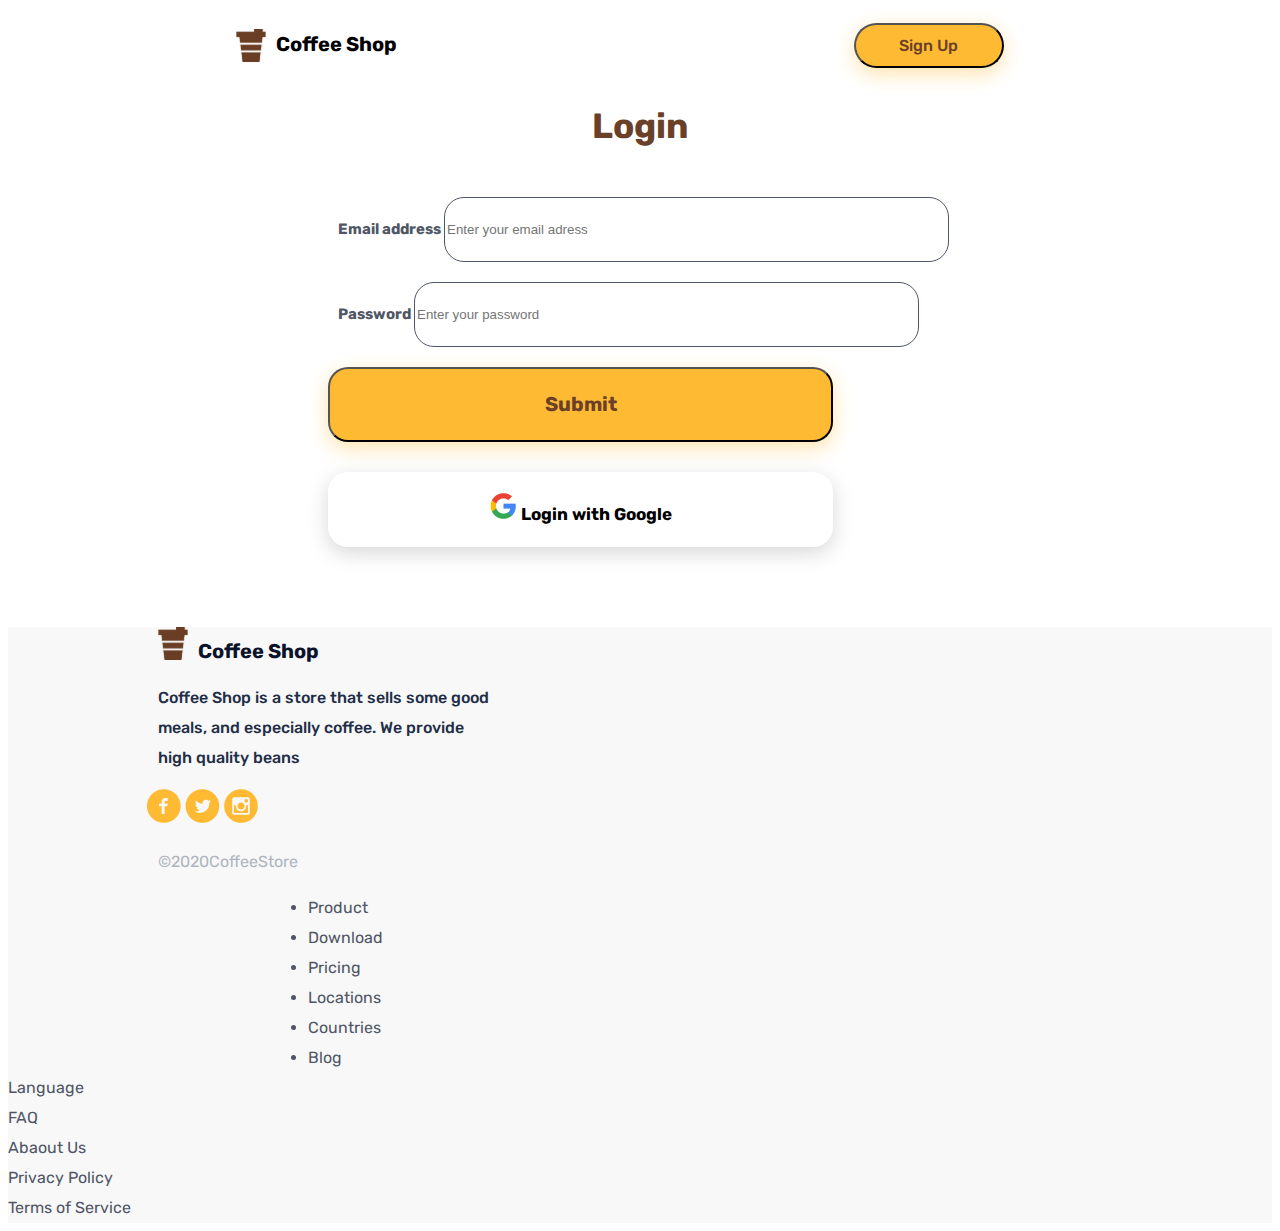
==== login/index.html @ 6c2e3c2b "week_5" ====
<!doctype html>
<html lang="en">
  <head>
    <!-- Required meta tags -->
    <meta charset="utf-8">
    <meta name="viewport" content="width=device-width, initial-scale=1">

    <!-- Bootstrap CSS -->
    <link href="https://cdn.jsdelivr.net/npm/bootstrap@5.0.1/dist/css/bootstrap.min.css" rel="stylesheet" integrity="sha384-+0n0xVW2eSR5OomGNYDnhzAbDsOXxcvSN1TPprVMTNDbiYZCxYbOOl7+AMvyTG2x" crossorigin="anonymous">
    <link rel="stylesheet" href="css/bg.css">
    <link rel="stylesheet" href="css/nav.css">
    <link rel="stylesheet" href="css/font.css">
    <link rel="stylesheet" href="css/footer.css">
    <link rel="stylesheet" href="css/form.css">
    <title>Login</title>
  </head>
  <body>
    <div class="container-fluid">
        <div class="row">
          <div class="col-sm-12 col-md-12 col-lg-4  d-lg-block d-md-none d-sm-none d-none bg">
           
          </div>
          <div class="col-sm-12 col-md-12 col-lg-8 pt-1">
            
            <div class="col-sm-12 col-md-12 col-lg-6 w-100">
                <div class="navbars">          
                    <div class="logos"> 
                               <svg width="30" height="33" viewBox="0 0 30 33" fill="none" xmlns="http://www.w3.org/2000/svg" xmlns:xlink="http://www.w3.org/1999/xlink">
                                <rect width="30" height="33" fill="url(#pattern0)"/>
                                <defs>
                                <pattern id="pattern0" patternContentUnits="objectBoundingBox" width="1" height="1">
                                <use xlink:href="#image0" transform="translate(-0.05) scale(0.00859375 0.0078125)"/>
                                </pattern>
                                <image id="image0" width="128" height="128" xlink:href="[data-uri]"/>
                                </defs>
                                </svg> 
                        <h1>
                            Coffee Shop
                        </h1> 
                    </div>
                    <div class="secondary-menus">                    
                          <button type="submit" class="btn" id="sign"> Sign Up</button>
                    </div>
                </div>
              </div>
            <div class="col-sm-12 col-md-12 col-lg-6 w-100">
                <form class="m-5">
                    <h1>Login</h1>
                    <div class="form-group">
                      <label for="exampleInputEmail1">Email address</label>
                      <input type="email" class="form-control" id="exampleInputEmail1" aria-describedby="emailHelp" placeholder="Enter your email adress">
                    </div>
                    <div class="form-group">
                      <label for="exampleInputPassword1">Password</label>
                      <input type="password" class="form-control" id="exampleInputPassword1" placeholder="Enter your password">
                    </div>
                    <div class="row">
                        <div class="col-12 m-2">                    
                            <button type="submit" class="btn ">Submit</button>
                        </div>
                        <div class="col-12 m-2">                    
                            <button type="submit" class="btn " id="google"> <img src="img/google.png" class="pe-2"> Login with Google</button>
                        </div>
                     </div>
                </form>
            </div>           
          </div>
          

          <footer class="col-sm-12 col-md-12 col-lg-6  w-100">
            <div class="row">
                <div class="col-sm-12 col-md-12 col-lg-6 footer-left">
                  <div class="col logo-footer">
                      <svg width="30" height="33" viewBox="0 0 30 33" fill="none" xmlns="http://www.w3.org/2000/svg" xmlns:xlink="http://www.w3.org/1999/xlink">
                          <rect width="30" height="33" fill="url(#pattern0)"/>
                          <defs>
                          <pattern id="pattern0" patternContentUnits="objectBoundingBox" width="1" height="1">
                          <use xlink:href="#image0" transform="translate(-0.05) scale(0.00859375 0.0078125)"/>
                          </pattern>
                          <image id="image0" width="128" height="128" xlink:href="[data-uri]"/>
                          </defs>
                      </svg> 
                      <h1>
                          Coffee Shop
                      </h1> 
                  </div>
                  <div class="col ket-logo">
                      <p class="ket-footer">Coffee Shop is a store that sells some good meals, and especially coffee. We provide high quality beans</p>
                  </div>
                  <div class="col icon-sosmed">
                      <img class="m-2" src="img/fb.png"> 
                      <img class="m-2" src="img/twt.png"> 
                      <img class="m-2" src="img/ig.png"> 
                  </div>
                  <div class="col copyright">
                      <p class="ket-footer">©2020CoffeeStore</p>
                  </div>
                </div>
                <div class="col-sm-12 col-md-12 col-lg-6">
                  <div class="row mt-5 ms-5 footer-right">
                      <div class="col-6 list-unstyled list-left">
                          <li>Product</li>
                          <li>Download</li>
                          <li>Pricing</li>
                          <li>Locations</li>
                          <li>Countries</li>
                          <li>Blog</li>
                      </div>
                      <div class="col-6 list-unstyled list-right">
                          <li>Language</li>
                          <li>FAQ</li>
                          <li>Abaout Us</li>
                          <li>Privacy Policy</li>
                          <li>Terms of Service</li>
                      </div>
                  </div>
                </div>
            </div>
          </footer>
        </div>
      </div>

    <!-- Optional JavaScript; choose one of the two! -->

    <!-- Option 1: Bootstrap Bundle with Popper -->
    <script src="https://cdn.jsdelivr.net/npm/bootstrap@5.0.1/dist/js/bootstrap.bundle.min.js" integrity="sha384-gtEjrD/SeCtmISkJkNUaaKMoLD0//ElJ19smozuHV6z3Iehds+3Ulb9Bn9Plx0x4" crossorigin="anonymous"></script>

    <!-- Option 2: Separate Popper and Bootstrap JS -->
    <!--
    <script src="https://cdn.jsdelivr.net/npm/@popperjs/core@2.9.2/dist/umd/popper.min.js" integrity="sha384-IQsoLXl5PILFhosVNubq5LC7Qb9DXgDA9i+tQ8Zj3iwWAwPtgFTxbJ8NT4GN1R8p" crossorigin="anonymous"></script>
    <script src="https://cdn.jsdelivr.net/npm/bootstrap@5.0.1/dist/js/bootstrap.min.js" integrity="sha384-Atwg2Pkwv9vp0ygtn1JAojH0nYbwNJLPhwyoVbhoPwBhjQPR5VtM2+xf0Uwh9KtT" crossorigin="anonymous"></script>
    -->
  </body>
</html>
---- login/css/bg.css ----
.bg{
    background-image: url("../img/background.png") !important;
    height: 1vr;
}
---- login/css/nav.css ----
.navbars{
    font-family: 'Rubik';
    width: 100%;
    display: flex;
}

.logos{
    width: 50%;
    display: flex;
    align-items: center;
    justify-content: center; 
    cursor: pointer;
}

.logos h1{
    font-size: 20px;
    margin-left: 10px;
    margin-top: 10px;
    
}

.secondary-menus {
    width: 50%;
    display: flex;
    align-items: center;
    justify-content: center; 
    display: flex;
    list-style-type: none;
    margin: 15px;
    font-size: 16px;
    cursor: pointer;
    
}

.secondary-menus a{
    text-decoration: none;
    font-weight: 600;
}

.login-nav{
    text-align: center; 
    font-family: Rubik;
    font-style: normal;
    font-weight: bold;
    font-size: 35px;
    line-height: 41px;
    color: #6A4029;
    margin-bottom: 50px;
    color: #6A4029;
    margin-top: 50px;
}

#sign{
    width: 150px;
    height: 45px;
    background: #FFBA33;
    border-radius: 50px;
    font-family: Rubik;
    font-style: normal;
    font-weight: 500;
    font-size: 16px;
    line-height: 19px;
    /* identical to box height */
    color: #6A4029;
    margin-left: -40px ;
}

#sign:hover{
    background-color: #6A4029;
    color: white;
}

@media screen and (max-width: 576px){
    #sign{
        margin: none;
        margin-left: 20px;
    }
}
---- login/css/font.css ----
@import url('https://fonts.googleapis.com/css2?family=Rubik:ital,wght@0,300;0,400;0,500;0,600;0,700;0,800;0,900;1,300;1,400;1,500;1,600;1,700;1,800;1,900&display=swap');
@import url('https://fonts.googleapis.com/css2?family=Poppins:ital,wght@0,100;0,800;1,900&display=swap');
@import url('https://fonts.googleapis.com/css2?family=Poppins:ital,wght@0,100;0,200;0,300;0,400;0,500;0,600;0,700;0,800;0,900;1,100;1,200;1,300;1,400;1,500;1,600;1,700;1,800;1,900&display=swap');
---- login/css/footer.css ----
.logo-footer{
    margin-top: 50px;
    margin-left: 50px;
}

.logo-footer h1{
    margin-left: 40px;
    margin-top: -25px;  
    font-family: Rubik;
    font-style: normal;
    font-weight: bold;
    font-size: 20px;
    line-height: 24px;
    color: #0B132A;
}

.ket-logo{       
    font-family: Rubik;
    font-style: normal;
    font-weight: 500;
    font-size: 16px;
    line-height: 30px;
    color: #222e47;
    width: 340px;
    margin-left: 50px;
    margin-top: 20px;
}

.icon-sosmed{
    margin-left: 39px;
}

.copyright{
    margin-left: 50px;
    font-family: Rubik;
    font-style: normal;
    font-weight: normal;
    font-size: 16px;
    line-height: 30px;
    color: #AFB5C0;
    margin-top: 20px;
}

footer .row{
    background-color:  #F8F8F8;
}

.footer-left{
    padding-left: 100px;
}
.footer-right{
    font-family: Rubik;
    font-style: normal;
    font-weight: normal;
    font-size: 16px;
    line-height: 30px;
    color: #4F5665;
}

.list-left{
    padding-left: 300px;
   
}
.list-left li:hover{
    font-weight: 500;
    font-size: 18px;
    color: #0B132A;
}
.list-right li:hover{
    font-weight: 500;
    font-size: 18px;
    color: #0B132A;
}

@media screen and (max-width: 576px){
    .list-left{
     
       margin-left: -90px;
       
    }

    .list-right{
        margin-top: -170px;
        
        
    }
    
    .footer-left{
        padding-left: 50px;
    }
    .ket-logo{       
        font-family: Rubik;
        font-style: normal;
        font-weight: 500;
        font-size: 16px;
        line-height: 30px;
        color: #222e47;
        width: 240px;
        margin-left: 15px;
        margin-top: 20px;
        text-align: center;
    }
    .icon-sosmed{
        margin-left: 59px;
    }
    .copyright{
        margin-left: 65px;
        font-family: Rubik;
        font-style: normal;
        font-weight: normal;
        font-size: 16px;
        line-height: 30px;
        color: #AFB5C0;
        margin-top: 20px;
    }
}
---- login/css/form.css ----
form h1{
    text-align: center; 
    font-family: Rubik;
    font-style: normal;
    font-weight: bold;
    font-size: 35px;
    line-height: 41px;
    color: #6A4029;
    margin-bottom: 50px;
}

.form-group{
    font-family: Rubik;
    font-style: normal;
    font-weight: bold;
    font-size: 15px;
    line-height: 24px;
    color: #4F5665;
    margin-bottom: 20px;
    margin-left: 330px;
  
}

.form-group input{
    background: #FFFFFF;
    border: 1px solid #4F5665;
    box-sizing: border-box;
    border-radius: 20px;
    width: 505px;
    height: 65px;

}

.btn{
    background: #FFBA33;
    box-shadow: 0px 6px 20px rgba(255, 186, 51, 0.4);
    border-radius: 20px;
    width: 505px;
    height: 75px;
    font-family: Rubik;
    font-style: normal;
    font-weight: bold;
    font-size: 20px;
    line-height: 25px;
    color: #6A4029;
    margin-left: 320px;
    justify-items: center;
}

.btn:hover{
    background-color: #6A4029;
    color: white;
}

#google{
    margin-left: 320px !important;
    background: white;
    color: black;
    font-size: 17px;
    border: none;
    margin: 30px auto;
    width: 505px;
    height: 75px;
    border: none;
    border-radius: 20px;
    box-shadow: 0px 6px 20px rgba(196, 196, 196, 0.67);
    font-weight: bold;
    cursor: pointer;   
}

#google:hover{
    background-color: rgba(196, 196, 196, 0.67);
}

.ready{  
    font-family: Rubik;
    font-style: normal;
    font-weight: bold;
    font-size: 16px;
    line-height: 30px;
    color: #9F9F9F;
    text-align: center;
    cursor: pointer
}

#coklat{
    background-color: #6A4029;
    color: white;
}

#coklat:hover{
    background-color: #FFBA33;
    color: #6A4029;
}

@media screen and (max-width: 576px){
    .form-group{
        font-family: Rubik;
        font-style: normal;
        font-weight: bold;
        font-size: 15px;
        line-height: 24px;
        color: #4F5665;
        margin-bottom: 20px;
        margin-left: -30px;
      
    } 
    .form-group input{
        background: #FFFFFF;
        border: 1px solid #4F5665;
        box-sizing: border-box;
        border-radius: 20px;
        width: 310px;
        height: 65px;
    
    }

    .btn{
        background: #FFBA33;
        box-shadow: 0px 6px 20px rgba(255, 186, 51, 0.4);
        border-radius: 20px;
        width: 310px;
        height: 75px;
        font-family: Rubik;
        font-style: normal;
        font-weight: bold;
        font-size: 20px;
        line-height: 25px;
        color: #6A4029;
        margin-left: -30px;
        justify-items: center;
    }
    #google{
        margin-left: -30px !important;
        background: white;
        color: black;
        font-size: 17px;
        border: none;
        margin: 30px auto;
        width: 310px;
        height: 75px;
        border: none;
        border-radius: 20px;
        box-shadow: 0px 6px 20px rgba(196, 196, 196, 0.67);
        font-weight: bold;
        cursor: pointer;   
    }
}
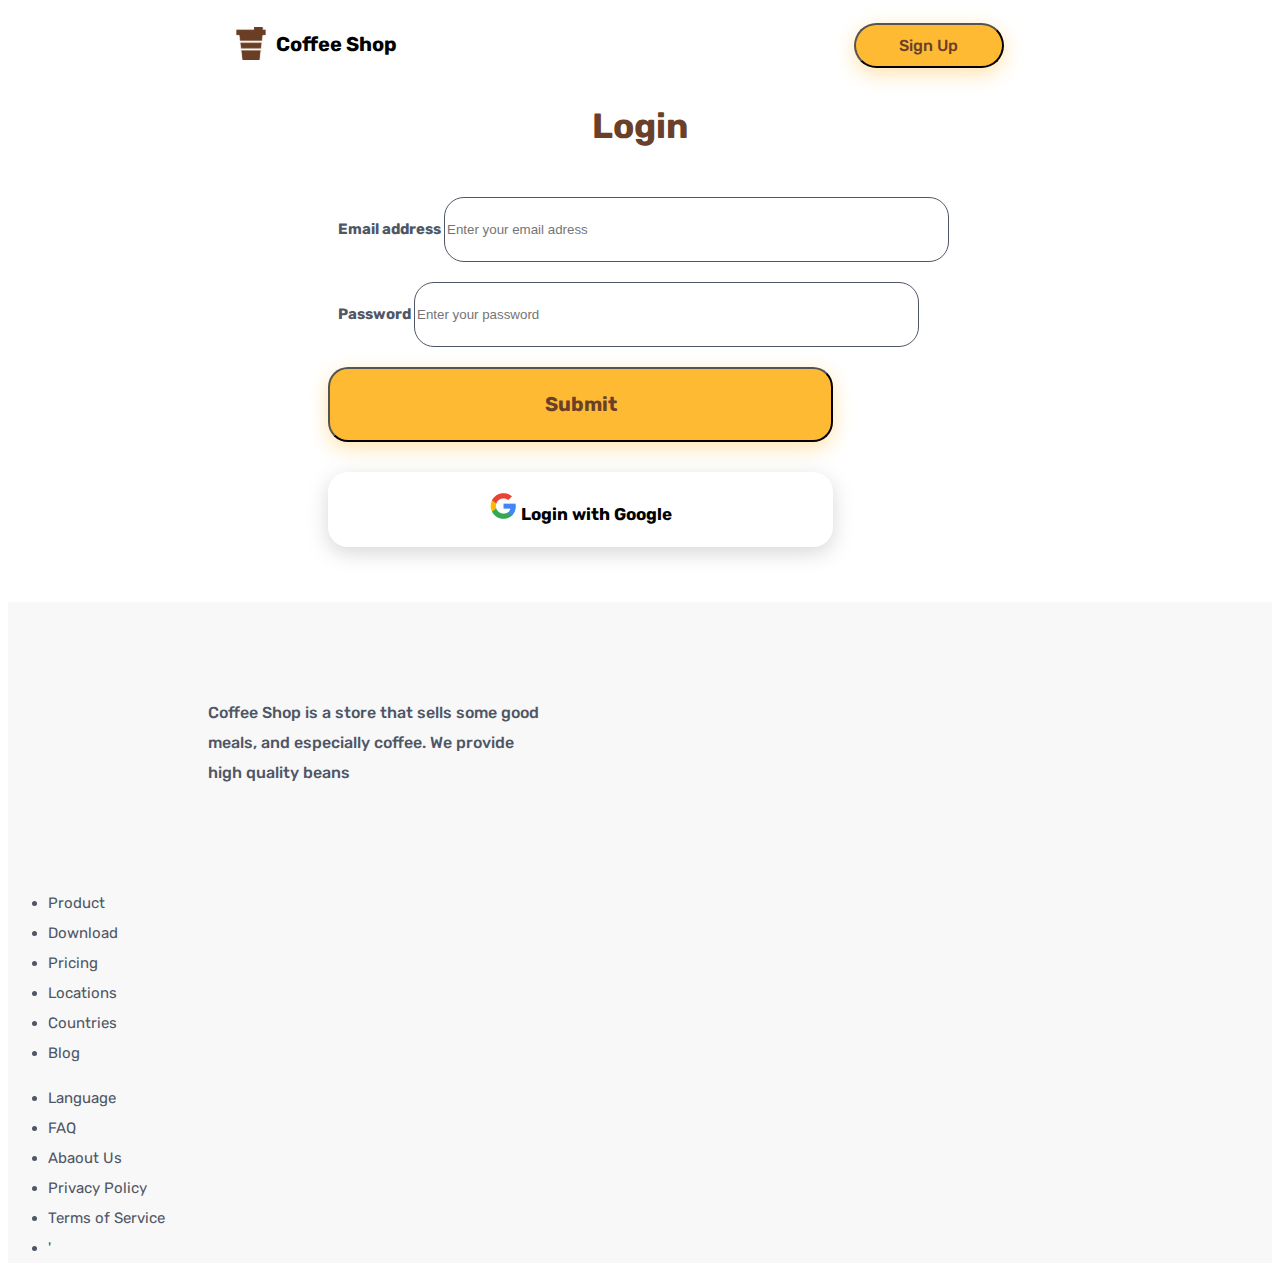
==== commit cd3ba6c3: "'last" ====
--- a/login/index.html
+++ b/login/index.html
@@ -12,6 +12,8 @@
     <link rel="stylesheet" href="css/font.css">
     <link rel="stylesheet" href="css/footer.css">
     <link rel="stylesheet" href="css/form.css">
+    <link rel="stylesheet" href="css/tablet.css">
+    <link rel="stylesheet" href="css/mobile.css">
     <title>Login</title>
   </head>
   <body>
@@ -25,6 +27,7 @@
             <div class="col-sm-12 col-md-12 col-lg-6 w-100">
                 <div class="navbars">          
                     <div class="logos"> 
+                      <a href="http://127.0.0.1:5500/week_5/landing_page/index.html">
                                <svg width="30" height="33" viewBox="0 0 30 33" fill="none" xmlns="http://www.w3.org/2000/svg" xmlns:xlink="http://www.w3.org/1999/xlink">
                                 <rect width="30" height="33" fill="url(#pattern0)"/>
                                 <defs>
@@ -34,12 +37,15 @@
                                 <image id="image0" width="128" height="128" xlink:href="[data-uri]"/>
                                 </defs>
                                 </svg> 
+                        </a>
+                        
                         <h1>
-                            Coffee Shop
+                           <a href="http://127.0.0.1:5500/week_5/landing_page/index.html"> Coffee Shop</a>
                         </h1> 
+                      
                     </div>
                     <div class="secondary-menus">                    
-                          <button type="submit" class="btn" id="sign"> Sign Up</button>
+                         <a href="http://127.0.0.1:5500/week_5/signup/index.html"> <button type="submit" class="btn" id="sign"> Sign Up</button></a>
                     </div>
                 </div>
               </div>
@@ -67,56 +73,49 @@
           </div>
           
 
-          <footer class="col-sm-12 col-md-12 col-lg-6  w-100">
-            <div class="row">
-                <div class="col-sm-12 col-md-12 col-lg-6 footer-left">
-                  <div class="col logo-footer">
-                      <svg width="30" height="33" viewBox="0 0 30 33" fill="none" xmlns="http://www.w3.org/2000/svg" xmlns:xlink="http://www.w3.org/1999/xlink">
-                          <rect width="30" height="33" fill="url(#pattern0)"/>
-                          <defs>
-                          <pattern id="pattern0" patternContentUnits="objectBoundingBox" width="1" height="1">
-                          <use xlink:href="#image0" transform="translate(-0.05) scale(0.00859375 0.0078125)"/>
-                          </pattern>
-                          <image id="image0" width="128" height="128" xlink:href="[data-uri]"/>
-                          </defs>
-                      </svg> 
-                      <h1>
-                          Coffee Shop
-                      </h1> 
-                  </div>
-                  <div class="col ket-logo">
-                      <p class="ket-footer">Coffee Shop is a store that sells some good meals, and especially coffee. We provide high quality beans</p>
-                  </div>
-                  <div class="col icon-sosmed">
-                      <img class="m-2" src="img/fb.png"> 
-                      <img class="m-2" src="img/twt.png"> 
-                      <img class="m-2" src="img/ig.png"> 
-                  </div>
-                  <div class="col copyright">
-                      <p class="ket-footer">©2020CoffeeStore</p>
-                  </div>
+          <footer>
+            <div class="row  justify-content-center">
+                <div class="col-lg-6 col-md-12 col-sm-12  text-center ">
+                    <div class="d-flex justify-content-center logo-footer">
+                        <img class="h-25 mt-2" src="img/coffee 2.png" alt="">
+                        <h1>Coffee Shop</h1>
+                     </div>
+                     <div class="ket-logo justify-content-center">
+                        <p>Coffee Shop is a store that sells some good meals, and especially coffee. We provide high quality beans</p>
+                     </div>
+                    <div class="col mt-5 icon-sosmed">
+                        <img class="m-2" src="img/fb.png"> 
+                        <img class="m-2" src="img/twt.png"> 
+                        <img class="m-2" src="img/ig.png"> 
+                    </div>
+                    <div class="col mt-3 copyright">
+                        <p class="ket-footer">©2020CoffeeStore</p>
+                    </div>     
                 </div>
-                <div class="col-sm-12 col-md-12 col-lg-6">
-                  <div class="row mt-5 ms-5 footer-right">
-                      <div class="col-6 list-unstyled list-left">
-                          <li>Product</li>
-                          <li>Download</li>
-                          <li>Pricing</li>
-                          <li>Locations</li>
-                          <li>Countries</li>
-                          <li>Blog</li>
-                      </div>
-                      <div class="col-6 list-unstyled list-right">
-                          <li>Language</li>
-                          <li>FAQ</li>
-                          <li>Abaout Us</li>
-                          <li>Privacy Policy</li>
-                          <li>Terms of Service</li>
-                      </div>
-                  </div>
+                <div class="col-lg-6 col-md-12 col-sm-12 ">
+                    <div class="d-flex justify-content-center list-footer">
+                        <ul class="list list-unstyled list-group list-group justify-content-center mt-3">
+                            <li class="list-group-item">Product</li>
+                            <li class="list-group-item">Download</li>
+                            <li class="list-group-item">Pricing</li>
+                            <li class="list-group-item">Locations</li>
+                            <li class="list-group-item">Countries</li>
+                            <li class="list-group-item">Blog</li>
+                        </ul>
+                        <ul class="ms-5 list list-unstyled list-group list-group-vertical justify-content-center mt-3">
+                            <li class="list-group-item">Language</li>
+                            <li class="list-group-item">FAQ</li>
+                            <li class="list-group-item">Abaout Us</li>
+                            <li class="list-group-item">Privacy Policy</li>
+                            <li class="list-group-item">Terms of Service</li>
+                            <li class="list-group-item"> '</li>
+                        </ul>
+                    </div>
+                        
+                
                 </div>
             </div>
-          </footer>
+        </footer>
         </div>
       </div>
 
--- a/login/css/nav.css
+++ b/login/css/nav.css
@@ -12,11 +12,17 @@
     cursor: pointer;
 }
 
-.logos h1{
+.logos h1 {
     font-size: 20px;
     margin-left: 10px;
     margin-top: 10px;
     
+    
+}
+
+.logos h1 a{
+    text-decoration: none !important;
+    color: black !important;
 }
 
 .secondary-menus {
--- a/login/css/footer.css
+++ b/login/css/footer.css
@@ -1,116 +1,57 @@
-.logo-footer{
-    margin-top: 50px;
-    margin-left: 50px;
-}
-
-.logo-footer h1{
-    margin-left: 40px;
-    margin-top: -25px;  
-    font-family: Rubik;
-    font-style: normal;
-    font-weight: bold;
-    font-size: 20px;
-    line-height: 24px;
-    color: #0B132A;
-}
-
-.ket-logo{       
-    font-family: Rubik;
-    font-style: normal;
-    font-weight: 500;
-    font-size: 16px;
-    line-height: 30px;
-    color: #222e47;
-    width: 340px;
-    margin-left: 50px;
-    margin-top: 20px;
-}
-
-.icon-sosmed{
-    margin-left: 39px;
-}
-
-.copyright{
-    margin-left: 50px;
-    font-family: Rubik;
-    font-style: normal;
-    font-weight: normal;
-    font-size: 16px;
-    line-height: 30px;
-    color: #AFB5C0;
-    margin-top: 20px;
-}
-
-footer .row{
-    background-color:  #F8F8F8;
-}
-
-.footer-left{
-    padding-left: 100px;
-}
-.footer-right{
-    font-family: Rubik;
-    font-style: normal;
-    font-weight: normal;
-    font-size: 16px;
-    line-height: 30px;
-    color: #4F5665;
-}
-
-.list-left{
-    padding-left: 300px;
-   
-}
-.list-left li:hover{
-    font-weight: 500;
-    font-size: 18px;
-    color: #0B132A;
-}
-.list-right li:hover{
-    font-weight: 500;
-    font-size: 18px;
-    color: #0B132A;
-}
-
-@media screen and (max-width: 576px){
-    .list-left{
-     
-       margin-left: -90px;
-       
+    /* footer */
+    footer{
+        background-color: #F8F8F8;
     }
-
-    .list-right{
-        margin-top: -170px;
-        
-        
-    }
-    
-    .footer-left{
-        padding-left: 50px;
-    }
-    .ket-logo{       
+     .logo-footer{
+         margin-top: 25px;
+         margin-left: -360px;
+     }
+       .logo-footer h1{
+            font-family: Rubik;
+            font-style: normal;
+            font-weight: bold;
+            font-size: 20px;
+            line-height: 24px;
+            color: #0B132A;
+            margin-left: 20px;
+            margin-top: 15px;
+       }
+       .ket-logo{
+          margin-left: 200px;
+          margin-top: 20px;
+       }
+       .ket-logo p{
+           text-align: start;
+        width: 340px;
+        height: 61.57px;
         font-family: Rubik;
         font-style: normal;
         font-weight: 500;
         font-size: 16px;
         line-height: 30px;
-        color: #222e47;
-        width: 240px;
-        margin-left: 15px;
-        margin-top: 20px;
-        text-align: center;
-    }
-    .icon-sosmed{
-        margin-left: 59px;
-    }
-    .copyright{
-        margin-left: 65px;
+        color: #4F5665;
+       }
+       .ket-footer{
+        margin-left: -410px;
+       }
+       .icon-sosmed{
+        margin-left: -400px;
+       }
+       .list-footer{
+        margin-top: 40px;
         font-family: Rubik;
         font-style: normal;
         font-weight: normal;
-        font-size: 16px;
+        font-size: 15px;
         line-height: 30px;
-        color: #AFB5C0;
-        margin-top: 20px;
-    }
-}+        color: #4F5665;
+       }
+       .list-footer li:hover{
+            cursor: pointer;
+            color: #0B132A;
+       }
+
+       .list li{
+        background-color: transparent;
+        border: transparent;
+    }--- a/login/css/tablet.css
+++ b/login/css/tablet.css
@@ -0,0 +1,29 @@
+@media screen and (max-width: 768px){
+  
+    .form-group{
+       margin-left: -20px;
+      margin-left: 60px;
+    }
+    .btn{
+        margin-left: -20px;
+        margin-left: 50px;  
+    }
+    #google{
+        margin-left: -5px !important;
+        margin-left: 50px !important;
+     
+    }
+    .logo-footer{
+        margin-left: 50px;
+    }
+    .ket-logo{
+        margin-left: 200px !important;
+        text-align: center !important;
+    }
+    .icon-sosmed{
+        margin-left: 50px;
+    }
+    .copyright{
+        margin-left: 450px !important;
+    }
+}--- a/login/css/mobile.css
+++ b/login/css/mobile.css
@@ -0,0 +1,97 @@
+@media screen and (max-width: 576px){
+    .form-group{
+        font-family: Rubik;
+        font-style: normal;
+        font-weight: bold;
+        font-size: 15px;
+        line-height: 24px;
+        color: #4F5665;
+        margin-bottom: 20px;
+        margin-left: -30px;
+      
+    } 
+    .form-group input{
+        background: #FFFFFF;
+        border: 1px solid #4F5665;
+        box-sizing: border-box;
+        border-radius: 20px;
+        width: 310px;
+        height: 65px;
+    
+    }
+
+    .btn{
+        background: #FFBA33;
+        box-shadow: 0px 6px 20px rgba(255, 186, 51, 0.4);
+        border-radius: 20px;
+        width: 310px;
+        height: 75px;
+        font-family: Rubik;
+        font-style: normal;
+        font-weight: bold;
+        font-size: 20px;
+        line-height: 25px;
+        color: #6A4029;
+        margin-left: -30px;
+        justify-items: center;
+    }
+    #google{
+        margin-left: -30px !important;
+        background: white;
+        color: black;
+        font-size: 17px;
+        border: none;
+        margin: 30px auto;
+        width: 310px;
+        height: 75px;
+        border: none;
+        border-radius: 20px;
+        box-shadow: 0px 6px 20px rgba(196, 196, 196, 0.67);
+        font-weight: bold;
+        cursor: pointer;   
+    }
+
+    #card-loved{
+        margin-left: -85px !important;
+       
+        width: 350px;
+    }
+  
+    #card-loved img{
+      margin-top: -3px;
+      margin-left: -20px;
+    
+  }
+  
+  #card-loved h6{
+      font-family: Rubik;
+      font-style: normal;
+      font-size: 12px;
+      color: #0B132A;
+      margin-left: 30px;
+      margin-top: -2px;
+  }
+  
+    #card-loved .card-text{
+        font-size: 12px !important;
+      
+  }
+  .logo-footer{
+      margin-top: 25px;
+      margin-left: 30px;
+  }
+    .ket-logo{
+       margin-left: 30px;
+    }
+    .ket-logo p{
+     text-align: center;
+     margin-left: -190PX;
+    }
+    .ket-footer{
+     text-align: center;
+     margin-left: -530px;
+    }
+    .icon-sosmed{
+     margin-left: 10px;
+    }
+}